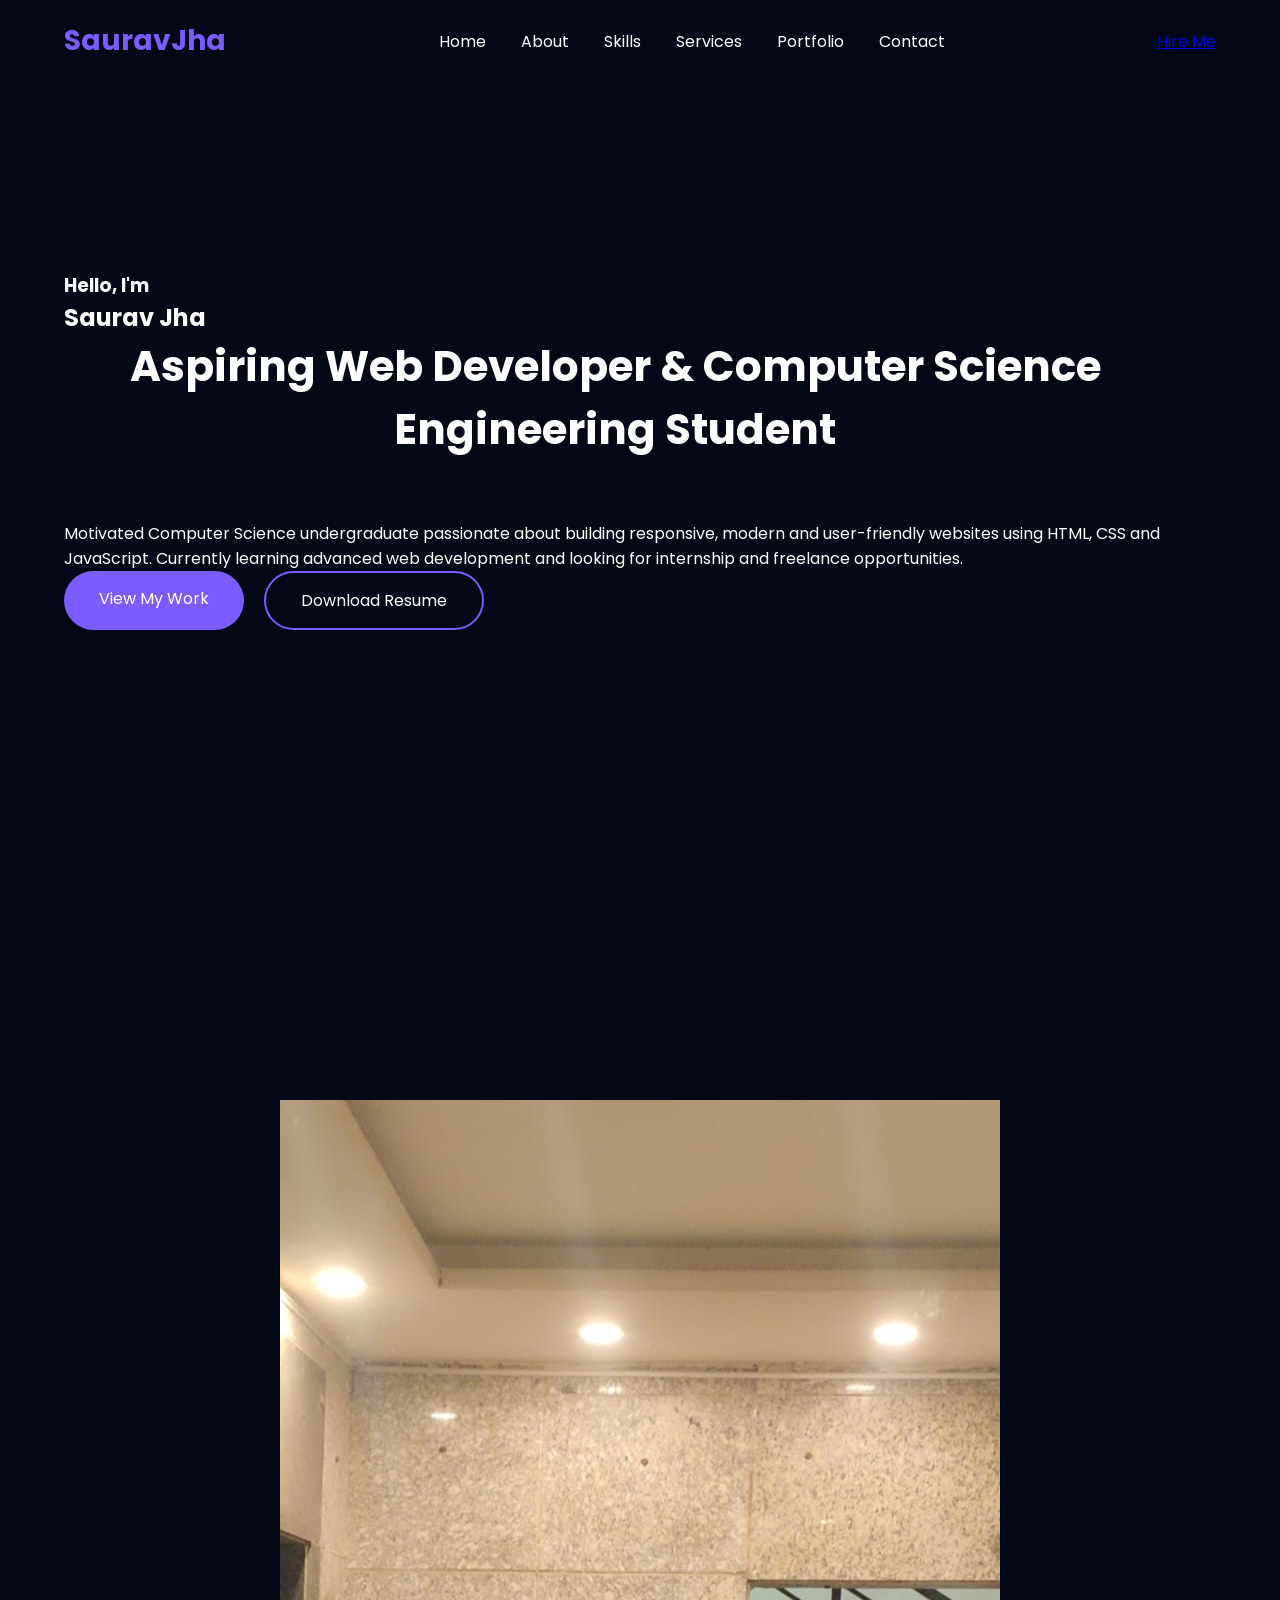
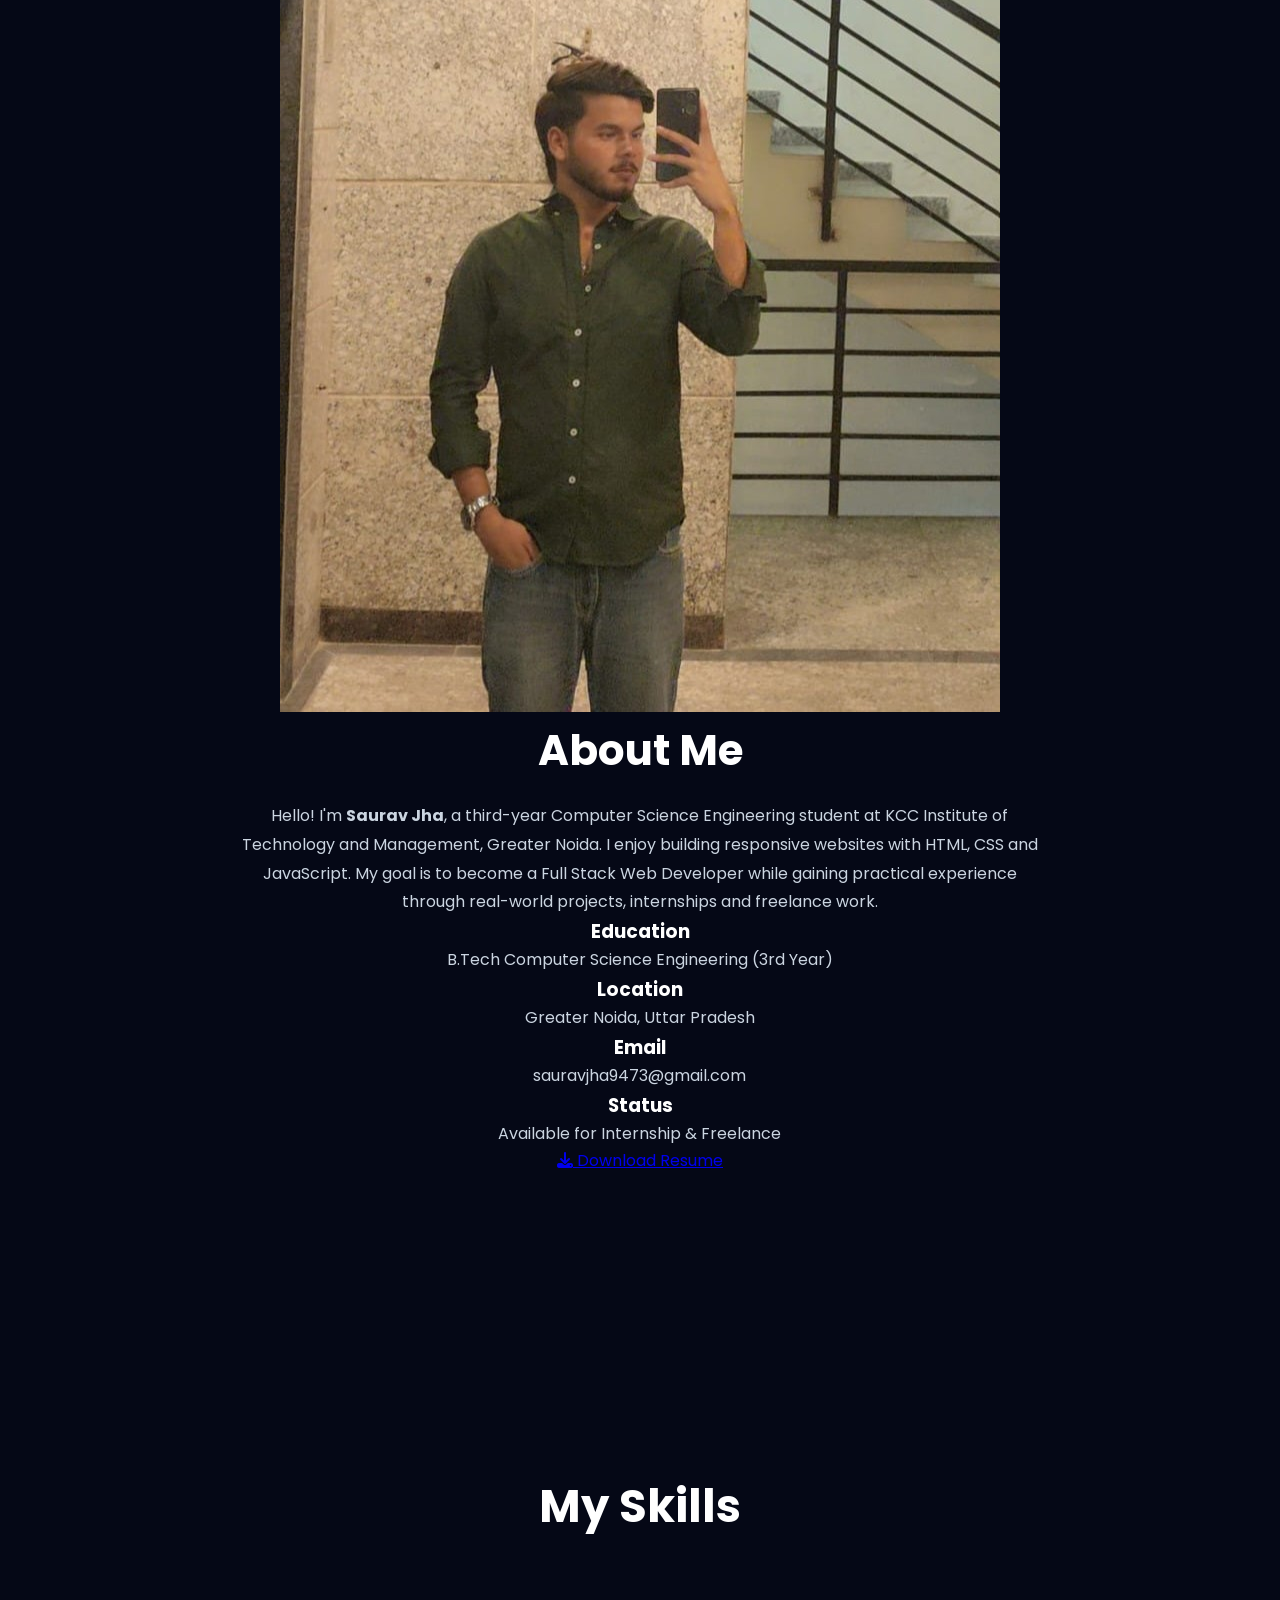
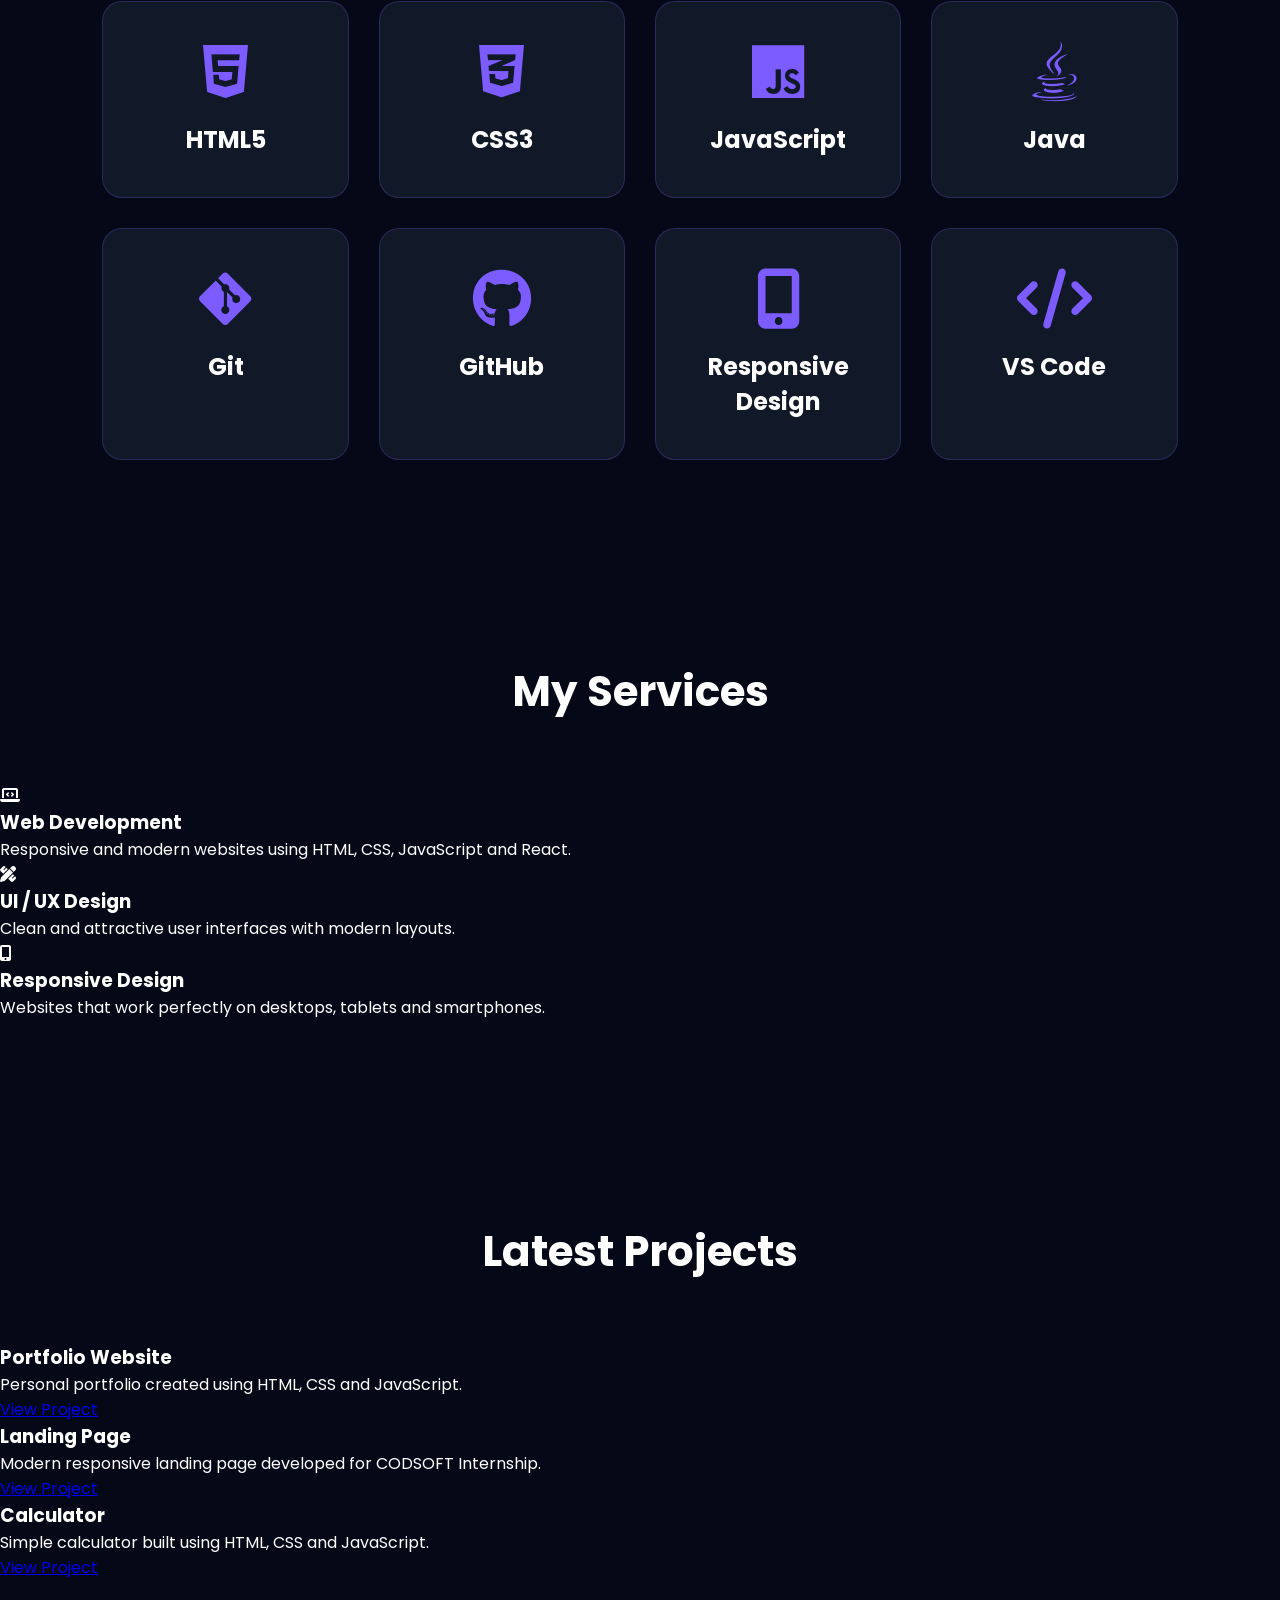
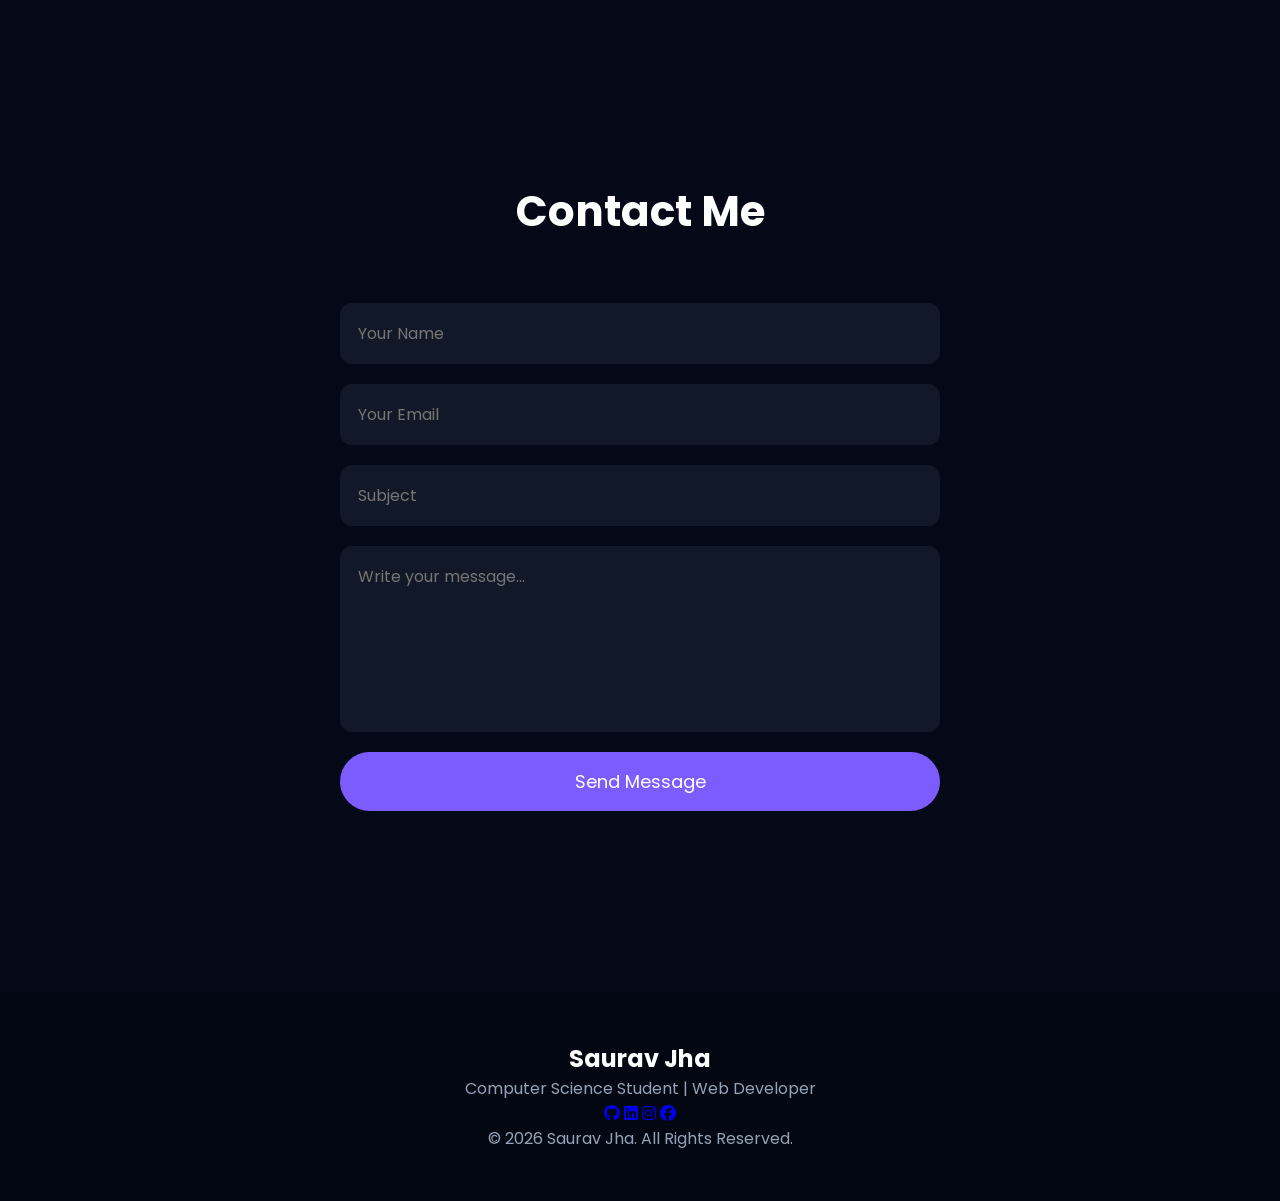
==== Landing-Page/index.html @ 8639241d "CodSoft internship tasks - Portfolio, Landing Page, Calculator" ====
<!DOCTYPE html>
<html lang="en">

<head>

    <meta charset="UTF-8">

    <meta name="viewport" content="width=device-width, initial-scale=1.0">

    <title>Saurav Jha | Portfolio</title>

    <link rel="stylesheet" href="style.css">

    <link rel="preconnect" href="https://fonts.googleapis.com">

    <link rel="preconnect" href="https://fonts.gstatic.com" crossorigin>

    <link href="https://fonts.googleapis.com/css2?family=Poppins:wght@300;400;500;600;700;800&display=swap" rel="stylesheet">

    <link rel="stylesheet"
        href="https://cdnjs.cloudflare.com/ajax/libs/font-awesome/6.6.0/css/all.min.css">

</head>

<body>

<header>

<nav class="navbar">

<div class="logo">

Saurav<span>Jha</span>

</div>

<ul class="nav-links">

<li><a href="#home">Home</a></li>

<li><a href="#about">About</a></li>

<li><a href="#skills">Skills</a></li>

<li><a href="#services">Services</a></li>

<li><a href="#portfolio">Portfolio</a></li>

<li><a href="#contact">Contact</a></li>

</ul>

<a href="#contact" class="hire-btn">

Hire Me

</a>

</nav>

</header>
<!-- HERO SECTION -->

<section class="hero" id="home">

<div class="hero-text">

<h3>Hello, I'm</h3>

<h1>Saurav Jha</h1>

<h2>Aspiring Web Developer & Computer Science Engineering Student</h2>

<p>

Motivated Computer Science undergraduate passionate about building responsive, modern and user-friendly websites using HTML, CSS and JavaScript. Currently learning advanced web development and looking for internship and freelance opportunities.

</p>

<div class="hero-buttons">

<a href="#portfolio" class="primary-btn">

View My Work

</a>

<a href="resume.pdf" class="secondary-btn" download>

Download Resume

</a>

</div>

</div>

<div class="hero-image">

<img src="images/profile.png" alt="Saurav Jha">

</div>

</section>

<!-- ABOUT -->

<section id="about" class="about">

<div class="about-image">

<img src="images/profile.png" alt="Saurav Jha">

</div>

<div class="about-content">

<h2>

About Me

</h2>

<p>

Hello! I'm <strong>Saurav Jha</strong>, a third-year Computer Science Engineering student at KCC Institute of Technology and Management, Greater Noida. I enjoy building responsive websites with HTML, CSS and JavaScript. My goal is to become a Full Stack Web Developer while gaining practical experience through real-world projects, internships and freelance work.

</p>

<div class="about-info">

<div>

<h3>Education</h3>

<p>B.Tech Computer Science Engineering (3rd Year)</p>

</div>

<div>

<h3>Location</h3>

<p>Greater Noida, Uttar Pradesh</p>

</div>

<div>

<h3>Email</h3>

<p>sauravjha9473@gmail.com</p>

</div>

<div>

<h3>Status</h3>

<p>Available for Internship & Freelance</p>

</div>

</div>

<a href="resume.pdf" class="download-btn" download>

<i class="fa-solid fa-download"></i>

Download Resume

</a>

</div>

</section>

</section>
<!-- SKILLS -->

<section id="skills" class="skills">

<h2 class="section-title">My Skills</h2>

<div class="skills-container">

<div class="skill-card">
<i class="fab fa-html5"></i>
<h3>HTML5</h3>
</div>

<div class="skill-card">
<i class="fab fa-css3-alt"></i>
<h3>CSS3</h3>
</div>

<div class="skill-card">
<i class="fab fa-js"></i>
<h3>JavaScript</h3>
</div>

<div class="skill-card">
<i class="fab fa-java"></i>
<h3>Java</h3>
</div>

<div class="skill-card">
<i class="fab fa-git-alt"></i>
<h3>Git</h3>
</div>

<div class="skill-card">
<i class="fab fa-github"></i>
<h3>GitHub</h3>
</div>

<div class="skill-card">
<i class="fas fa-mobile-alt"></i>
<h3>Responsive Design</h3>
</div>

<div class="skill-card">
<i class="fas fa-code"></i>
<h3>VS Code</h3>
</div>

</div>

</section>

<!-- =========================
SERVICES
========================= -->

<section id="services" class="services">

<h2>My Services</h2>

<div class="service-container">

<div class="service-card">

<i class="fa-solid fa-laptop-code"></i>

<h3>Web Development</h3>

<p>

Responsive and modern websites using HTML, CSS,
JavaScript and React.

</p>

</div>

<div class="service-card">

<i class="fa-solid fa-pen-ruler"></i>

<h3>UI / UX Design</h3>

<p>

Clean and attractive user interfaces with
modern layouts.

</p>

</div>

<div class="service-card">

<i class="fa-solid fa-mobile-screen-button"></i>

<h3>Responsive Design</h3>

<p>

Websites that work perfectly on desktops,
tablets and smartphones.

</p>

</div>

</div>

</section>

<!-- =========================
PORTFOLIO
========================= -->

<section id="portfolio" class="portfolio">

<h2>Latest Projects</h2>

<div class="portfolio-container">

<div class="project-card">

    <h3>Portfolio Website</h3>

    <p>
        Personal portfolio created using HTML, CSS and JavaScript.
    </p>

    <a href="https://pixel-charm-nest.lovable.app"
       target="_blank"
       rel="noopener noreferrer">
        View Project
    </a>

</div>

<div class="portfolio-card">

<h3>Landing Page</h3>

<p>

Modern responsive landing page developed
for CODSOFT Internship.

</p>

<a href="#">View Project</a>

</div>

<div class="portfolio-card">

<h3>Calculator</h3>

<p>

Simple calculator built using HTML,
CSS and JavaScript.

</p>

<a href="#">View Project</a>

</div>

</div>

</section>

<!-- =========================
CONTACT
========================= -->

<section id="contact" class="contact">

<h2>Contact Me</h2>

<form>

<input
type="text"
placeholder="Your Name"
required>

<input
type="email"
placeholder="Your Email"
required>

<input
type="text"
placeholder="Subject"
required>

<textarea
rows="6"
placeholder="Write your message..."
required></textarea>

<button type="submit">

Send Message

</button>

</form>

</section>

<!-- =========================
FOOTER
========================= -->

<footer>

<div class="footer-content">

<h2>

Saurav Jha

</h2>

<p>

Computer Science Student | Web Developer

</p>

<div class="social-icons">

<a href="#"><i class="fab fa-github"></i></a>

<a href="#"><i class="fab fa-linkedin"></i></a>

<a href="#"><i class="fab fa-instagram"></i></a>

<a href="#"><i class="fab fa-facebook"></i></a>

</div>

<p class="copyright">

© 2026 Saurav Jha. All Rights Reserved.

</p>

</div>

</footer>

<script src="script.js"></script>

</body>

</html>
---- Landing-Page/style.css ----
/* ===========================
   Google Font
=========================== */

*{
    margin:0;
    padding:0;
    box-sizing:border-box;
    scroll-behavior:smooth;
    font-family:'Poppins',sans-serif;
}

body{

    background:#050816;
    color:white;
    overflow-x:hidden;

}

/* ===========================
Navbar
=========================== */

header{

    position:fixed;
    width:100%;
    top:0;
    left:0;
    z-index:1000;

    background:rgba(5,8,22,.85);
    backdrop-filter:blur(12px);

}

.navbar{

    width:90%;
    margin:auto;

    display:flex;
    justify-content:space-between;
    align-items:center;

    padding:20px 0;

}

.logo{

    font-size:28px;
    font-weight:700;

    color:#7c5cff;

}

.nav-links{

    display:flex;
    gap:35px;
    list-style:none;

}

.nav-links a{

    color:white;
    text-decoration:none;

    transition:.3s;

}

.nav-links a:hover{

    color:#7c5cff;

}

.btn{

    background:#7c5cff;
    color:white;

    padding:12px 25px;

    border-radius:30px;

    text-decoration:none;

    transition:.3s;

}

.btn:hover{

    background:#9f87ff;

    transform:translateY(-3px);

}

/* ===========================
Hero
=========================== */

.hero{

    width:90%;
    margin:auto;

    min-height:100vh;

    display:flex;
    justify-content:space-between;
    align-items:center;

    gap:50px;

}

.hero-content{

    flex:1;

}

.hero-content h1{

    font-size:60px;

    line-height:1.2;

    margin-bottom:25px;

}

.hero-content p{

    color:#cbd5e1;

    line-height:1.8;

    margin-bottom:40px;

    font-size:18px;

}

.hero-buttons{

    display:flex;

    gap:20px;

}

.primary-btn{

    background:#7c5cff;

    color:white;

    padding:15px 35px;

    border-radius:30px;

    text-decoration:none;

    transition:.3s;

}

.secondary-btn{

    border:2px solid #7c5cff;

    color:white;

    padding:15px 35px;

    border-radius:30px;

    text-decoration:none;

}

.primary-btn:hover{

    transform:translateY(-5px);

}

.secondary-btn:hover{

    background:#7c5cff;

}

.hero-image{

    flex:1;

}

.hero-image img{

    width:100%;

    border-radius:25px;

    box-shadow:0 0 40px rgba(124,92,255,.4);

}

/* ===========================
About
=========================== */

.about{

    width:90%;

    margin:100px auto;

    text-align:center;

}

.about h2{

    font-size:42px;

    margin-bottom:20px;

}

.about p{

    color:#cbd5e1;

    width:70%;

    margin:auto;

    line-height:1.8;

}

/* ===========================
Services
=========================== */

section{

    padding:100px 0;

}

section h2{

    text-align:center;

    font-size:42px;

    margin-bottom:60px;

}

.cards{

    width:90%;

    margin:auto;

    display:grid;

    grid-template-columns:repeat(3,1fr);

    gap:30px;

}

.card{

    background:#111827;

    padding:40px;

    border-radius:20px;

    text-align:center;

    transition:.4s;

}

.card:hover{

    transform:translateY(-12px);

    box-shadow:0 15px 35px rgba(124,92,255,.4);

}

.card i{

    font-size:55px;

    color:#7c5cff;

    margin-bottom:20px;

}

.card h3{

    margin-bottom:20px;

}/* ===========================
Features
=========================== */

.features{
    width:90%;
    margin:auto;
}

.feature-grid{
    display:grid;
    grid-template-columns:repeat(2,1fr);
    gap:30px;
}

.feature-grid div{
    background:#111827;
    padding:35px;
    border-radius:20px;
    transition:.4s;
}

.feature-grid div:hover{
    transform:translateY(-10px);
    box-shadow:0 15px 35px rgba(124,92,255,.35);
}

.feature-grid h3{
    color:#7c5cff;
    margin-bottom:15px;
    font-size:24px;
}

.feature-grid p{
    color:#cbd5e1;
    line-height:1.8;
}

/* ===========================
Pricing
=========================== */

.price-card{
    background:#111827;
    padding:40px;
    text-align:center;
    border-radius:20px;
    transition:.4s;
}

.price-card h3{
    font-size:28px;
}

.price-card h1{
    font-size:60px;
    margin:20px 0;
    color:#7c5cff;
}

.price-card p{
    color:#cbd5e1;
    margin-bottom:30px;
}

.price-card button{
    background:#7c5cff;
    color:white;
    border:none;
    padding:15px 35px;
    border-radius:30px;
    cursor:pointer;
    transition:.3s;
}

.price-card button:hover{
    transform:scale(1.05);
}

.price-card:hover{
    transform:translateY(-10px);
    box-shadow:0 20px 40px rgba(124,92,255,.35);
}

.popular{
    border:2px solid #7c5cff;
}

/* ===========================
Contact
=========================== */

form{
    width:600px;
    max-width:90%;
    margin:auto;
    display:flex;
    flex-direction:column;
    gap:20px;
}

input,
textarea{
    background:#111827;
    border:none;
    outline:none;
    padding:18px;
    border-radius:12px;
    color:white;
    font-size:16px;
}

textarea{
    resize:none;
}

form button{
    background:#7c5cff;
    color:white;
    border:none;
    padding:16px;
    border-radius:30px;
    cursor:pointer;
    font-size:18px;
    transition:.3s;
}

form button:hover{
    background:#9f87ff;
}

/* ===========================
Footer
=========================== */

footer{
    text-align:center;
    padding:50px 20px;
    background:#030712;
    margin-top:80px;
}

footer h3{
    color:#7c5cff;
    margin-bottom:10px;
}

footer p{
    color:#94a3b8;
}

/* ===========================
Responsive
=========================== */

@media(max-width:992px){

.hero{
    flex-direction:column;
    text-align:center;
    padding-top:120px;
}

.hero-buttons{
    justify-content:center;
}

.cards{
    grid-template-columns:1fr;
}

.feature-grid{
    grid-template-columns:1fr;
}

.hero-content h1{
    font-size:42px;
}

.about p{
    width:100%;
}

}

@media(max-width:768px){

.navbar{
    flex-direction:column;
    gap:20px;
}

.nav-links{
    flex-direction:column;
    text-align:center;
    gap:15px;
}

.hero-content h1{
    font-size:34px;
}

.hero-content p{
    font-size:16px;
}

.btn,
.primary-btn,
.secondary-btn{
    width:100%;
    text-align:center;
}

.hero-buttons{
    flex-direction:column;
}

section h2{
    font-size:34px;
}

.price-card h1{
    font-size:48px;
}

}

/*==========================
Skills
===========================*/

.skills{

    padding:100px 8%;
    background:#050816;

}

.skills h2{

    text-align:center;
    font-size:45px;
    margin-bottom:60px;
    color:#fff;

}

.skills-container{

    display:grid;
    grid-template-columns:repeat(auto-fit,minmax(220px,1fr));
    gap:30px;

}

.skill-card{

    background:#111827;
    padding:40px 20px;
    border-radius:20px;
    text-align:center;
    transition:0.4s;
    border:1px solid rgba(124,92,255,.25);

}

.skill-card:hover{

    transform:translateY(-10px);
    box-shadow:0 15px 35px rgba(124,92,255,.4);

}

.skill-card i{

    font-size:60px;
    color:#7c5cff;
    margin-bottom:20px;

}

.skill-card h3{

    font-size:24px;
    color:white;

}
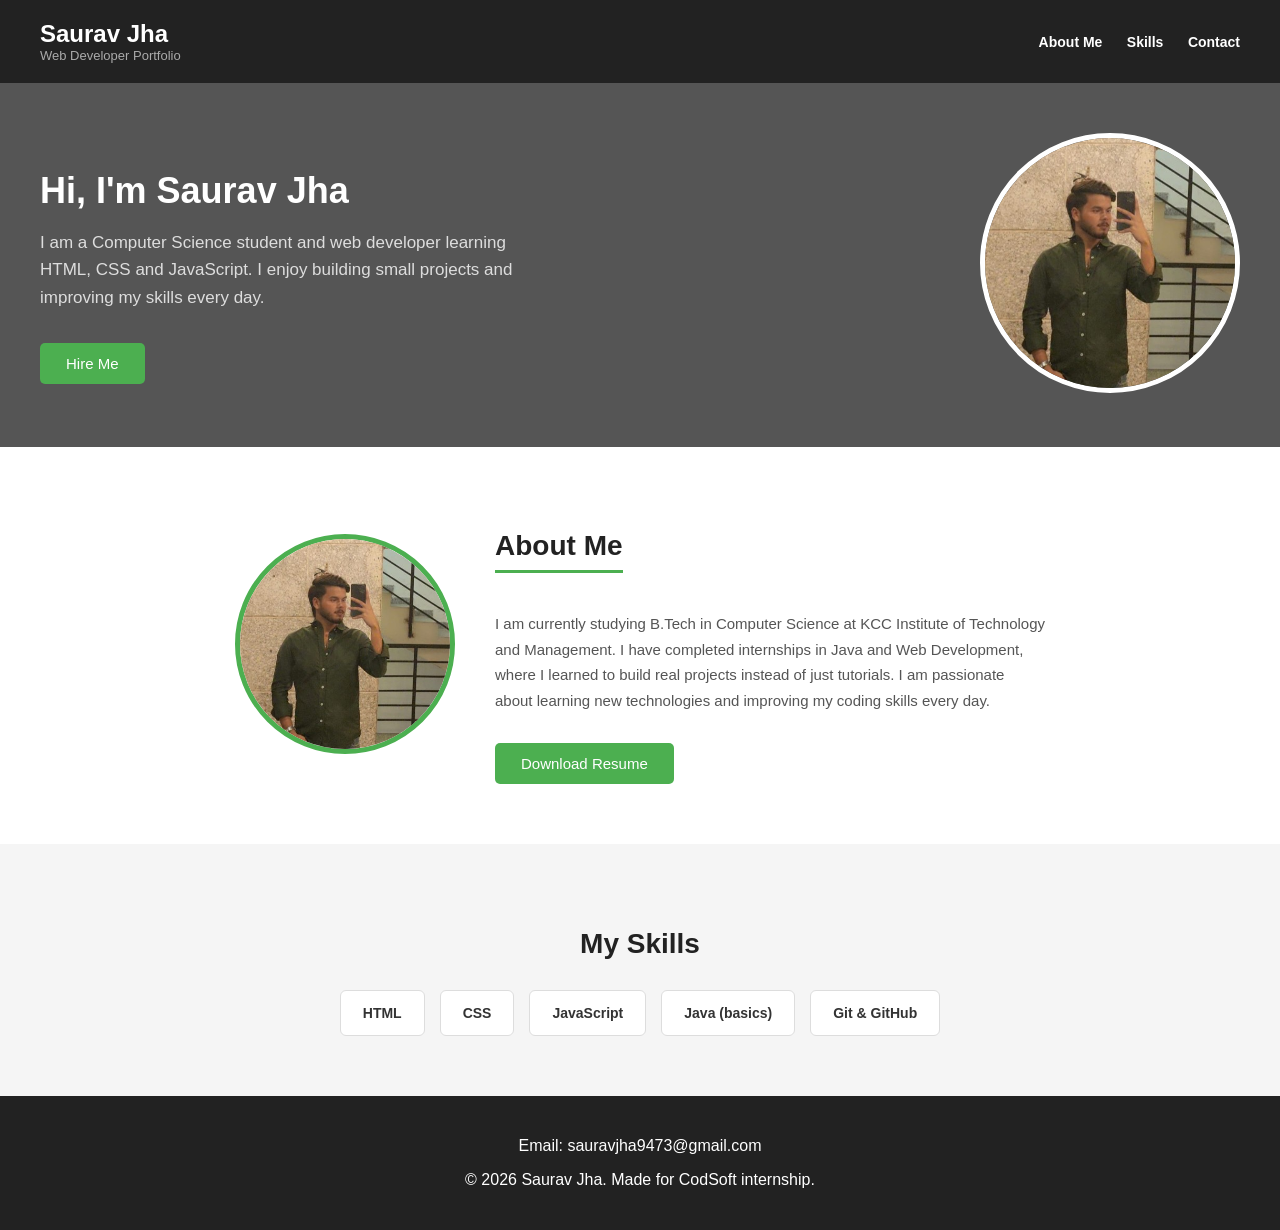
==== commit 3196169e: "Redesign landing page to match CodSoft demo style" ====
--- a/Landing-Page/index.html
+++ b/Landing-Page/index.html
@@ -1,436 +1,226 @@
-<!DOCTYPE html>
-<html lang="en">
-
+﻿<!DOCTYPE html>
+<html>
 <head>
-
-    <meta charset="UTF-8">
-
-    <meta name="viewport" content="width=device-width, initial-scale=1.0">
-
-    <title>Saurav Jha | Portfolio</title>
-
-    <link rel="stylesheet" href="style.css">
-
-    <link rel="preconnect" href="https://fonts.googleapis.com">
-
-    <link rel="preconnect" href="https://fonts.gstatic.com" crossorigin>
-
-    <link href="https://fonts.googleapis.com/css2?family=Poppins:wght@300;400;500;600;700;800&display=swap" rel="stylesheet">
-
-    <link rel="stylesheet"
-        href="https://cdnjs.cloudflare.com/ajax/libs/font-awesome/6.6.0/css/all.min.css">
-
+  <title>Saurav Jha - Landing Page</title>
+  <!-- landing page task for codsoft internship -->
+  <style>
+    * {
+      box-sizing: border-box;
+    }
+
+    body {
+      margin: 0;
+      font-family: Arial, sans-serif;
+      color: #333333;
+    }
+
+    .navbar {
+      background-color: #222222;
+      padding: 20px 40px;
+      display: flex;
+      justify-content: space-between;
+      align-items: center;
+      flex-wrap: wrap;
+    }
+
+    .navbar h2 {
+      color: white;
+      margin: 0;
+    }
+
+    .navbar p {
+      color: #aaaaaa;
+      margin: 0;
+      font-size: 13px;
+    }
+
+    .nav-links a {
+      color: white;
+      text-decoration: none;
+      margin-left: 20px;
+      font-size: 14px;
+      font-weight: bold;
+    }
+
+    .nav-links a:hover {
+      color: #4CAF50;
+    }
+
+    .hero {
+      background-color: #555555;
+      display: flex;
+      align-items: center;
+      justify-content: space-between;
+      padding: 50px 40px;
+      flex-wrap: wrap;
+    }
+
+    .hero-text {
+      color: white;
+      max-width: 500px;
+    }
+
+    .hero-text h1 {
+      font-size: 36px;
+      margin-bottom: 15px;
+    }
+
+    .hero-text p {
+      font-size: 17px;
+      line-height: 1.6;
+      color: #dddddd;
+    }
+
+    .hero-img img {
+      width: 260px;
+      height: 260px;
+      border-radius: 50%;
+      object-fit: cover;
+      border: 5px solid white;
+    }
+
+    .btn {
+      display: inline-block;
+      background-color: #4CAF50;
+      color: white;
+      padding: 12px 26px;
+      border: none;
+      font-size: 15px;
+      border-radius: 5px;
+      cursor: pointer;
+      text-decoration: none;
+      margin-top: 15px;
+    }
+
+    .btn:hover {
+      background-color: #3d8b40;
+    }
+
+    .about {
+      display: flex;
+      align-items: center;
+      gap: 40px;
+      padding: 60px 40px;
+      flex-wrap: wrap;
+      justify-content: center;
+    }
+
+    .about-content {
+      max-width: 550px;
+    }
+
+    .about h2 {
+      font-size: 28px;
+      color: #222222;
+      border-bottom: 3px solid #4CAF50;
+      display: inline-block;
+      padding-bottom: 8px;
+    }
+
+    .about p {
+      font-size: 15px;
+      line-height: 1.7;
+      color: #555555;
+    }
+
+    .skills {
+      background-color: #f5f5f5;
+      padding: 60px 40px;
+      text-align: center;
+    }
+
+    .skills h2 {
+      font-size: 28px;
+      margin-bottom: 30px;
+      color: #222222;
+    }
+
+    .skill-list {
+      display: flex;
+      justify-content: center;
+      gap: 15px;
+      flex-wrap: wrap;
+    }
+
+    .skill-item {
+      background-color: white;
+      border: 1px solid #ddd;
+      padding: 14px 22px;
+      border-radius: 6px;
+      font-size: 14px;
+      font-weight: bold;
+      color: #333;
+    }
+
+    footer {
+      background-color: #222222;
+      color: white;
+      text-align: center;
+      padding: 25px;
+    }
+  </style>
 </head>
-
 <body>
 
-<header>
-
-<nav class="navbar">
-
-<div class="logo">
-
-Saurav<span>Jha</span>
-
-</div>
-
-<ul class="nav-links">
-
-<li><a href="#home">Home</a></li>
-
-<li><a href="#about">About</a></li>
-
-<li><a href="#skills">Skills</a></li>
-
-<li><a href="#services">Services</a></li>
-
-<li><a href="#portfolio">Portfolio</a></li>
-
-<li><a href="#contact">Contact</a></li>
-
-</ul>
-
-<a href="#contact" class="hire-btn">
-
-Hire Me
-
-</a>
-
-</nav>
-
-</header>
-<!-- HERO SECTION -->
-
-<section class="hero" id="home">
-
-<div class="hero-text">
-
-<h3>Hello, I'm</h3>
-
-<h1>Saurav Jha</h1>
-
-<h2>Aspiring Web Developer & Computer Science Engineering Student</h2>
-
-<p>
-
-Motivated Computer Science undergraduate passionate about building responsive, modern and user-friendly websites using HTML, CSS and JavaScript. Currently learning advanced web development and looking for internship and freelance opportunities.
-
-</p>
-
-<div class="hero-buttons">
-
-<a href="#portfolio" class="primary-btn">
-
-View My Work
-
-</a>
-
-<a href="resume.pdf" class="secondary-btn" download>
-
-Download Resume
-
-</a>
-
-</div>
-
-</div>
-
-<div class="hero-image">
-
-<img src="images/profile.png" alt="Saurav Jha">
-
-</div>
-
-</section>
-
-<!-- ABOUT -->
-
-<section id="about" class="about">
-
-<div class="about-image">
-
-<img src="images/profile.png" alt="Saurav Jha">
-
-</div>
-
-<div class="about-content">
-
-<h2>
-
-About Me
-
-</h2>
-
-<p>
-
-Hello! I'm <strong>Saurav Jha</strong>, a third-year Computer Science Engineering student at KCC Institute of Technology and Management, Greater Noida. I enjoy building responsive websites with HTML, CSS and JavaScript. My goal is to become a Full Stack Web Developer while gaining practical experience through real-world projects, internships and freelance work.
-
-</p>
-
-<div class="about-info">
-
-<div>
-
-<h3>Education</h3>
-
-<p>B.Tech Computer Science Engineering (3rd Year)</p>
-
-</div>
-
-<div>
-
-<h3>Location</h3>
-
-<p>Greater Noida, Uttar Pradesh</p>
-
-</div>
-
-<div>
-
-<h3>Email</h3>
-
-<p>sauravjha9473@gmail.com</p>
-
-</div>
-
-<div>
-
-<h3>Status</h3>
-
-<p>Available for Internship & Freelance</p>
-
-</div>
-
-</div>
-
-<a href="resume.pdf" class="download-btn" download>
-
-<i class="fa-solid fa-download"></i>
-
-Download Resume
-
-</a>
-
-</div>
-
-</section>
-
-</section>
-<!-- SKILLS -->
-
-<section id="skills" class="skills">
-
-<h2 class="section-title">My Skills</h2>
-
-<div class="skills-container">
-
-<div class="skill-card">
-<i class="fab fa-html5"></i>
-<h3>HTML5</h3>
-</div>
-
-<div class="skill-card">
-<i class="fab fa-css3-alt"></i>
-<h3>CSS3</h3>
-</div>
-
-<div class="skill-card">
-<i class="fab fa-js"></i>
-<h3>JavaScript</h3>
-</div>
-
-<div class="skill-card">
-<i class="fab fa-java"></i>
-<h3>Java</h3>
-</div>
-
-<div class="skill-card">
-<i class="fab fa-git-alt"></i>
-<h3>Git</h3>
-</div>
-
-<div class="skill-card">
-<i class="fab fa-github"></i>
-<h3>GitHub</h3>
-</div>
-
-<div class="skill-card">
-<i class="fas fa-mobile-alt"></i>
-<h3>Responsive Design</h3>
-</div>
-
-<div class="skill-card">
-<i class="fas fa-code"></i>
-<h3>VS Code</h3>
-</div>
-
-</div>
-
-</section>
-
-<!-- =========================
-SERVICES
-========================= -->
-
-<section id="services" class="services">
-
-<h2>My Services</h2>
-
-<div class="service-container">
-
-<div class="service-card">
-
-<i class="fa-solid fa-laptop-code"></i>
-
-<h3>Web Development</h3>
-
-<p>
-
-Responsive and modern websites using HTML, CSS,
-JavaScript and React.
-
-</p>
-
-</div>
-
-<div class="service-card">
-
-<i class="fa-solid fa-pen-ruler"></i>
-
-<h3>UI / UX Design</h3>
-
-<p>
-
-Clean and attractive user interfaces with
-modern layouts.
-
-</p>
-
-</div>
-
-<div class="service-card">
-
-<i class="fa-solid fa-mobile-screen-button"></i>
-
-<h3>Responsive Design</h3>
-
-<p>
-
-Websites that work perfectly on desktops,
-tablets and smartphones.
-
-</p>
-
-</div>
-
-</div>
-
-</section>
-
-<!-- =========================
-PORTFOLIO
-========================= -->
-
-<section id="portfolio" class="portfolio">
-
-<h2>Latest Projects</h2>
-
-<div class="portfolio-container">
-
-<div class="project-card">
-
-    <h3>Portfolio Website</h3>
-
-    <p>
-        Personal portfolio created using HTML, CSS and JavaScript.
-    </p>
-
-    <a href="https://pixel-charm-nest.lovable.app"
-       target="_blank"
-       rel="noopener noreferrer">
-        View Project
-    </a>
-
-</div>
-
-<div class="portfolio-card">
-
-<h3>Landing Page</h3>
-
-<p>
-
-Modern responsive landing page developed
-for CODSOFT Internship.
-
-</p>
-
-<a href="#">View Project</a>
-
-</div>
-
-<div class="portfolio-card">
-
-<h3>Calculator</h3>
-
-<p>
-
-Simple calculator built using HTML,
-CSS and JavaScript.
-
-</p>
-
-<a href="#">View Project</a>
-
-</div>
-
-</div>
-
-</section>
-
-<!-- =========================
-CONTACT
-========================= -->
-
-<section id="contact" class="contact">
-
-<h2>Contact Me</h2>
-
-<form>
-
-<input
-type="text"
-placeholder="Your Name"
-required>
-
-<input
-type="email"
-placeholder="Your Email"
-required>
-
-<input
-type="text"
-placeholder="Subject"
-required>
-
-<textarea
-rows="6"
-placeholder="Write your message..."
-required></textarea>
-
-<button type="submit">
-
-Send Message
-
-</button>
-
-</form>
-
-</section>
-
-<!-- =========================
-FOOTER
-========================= -->
-
-<footer>
-
-<div class="footer-content">
-
-<h2>
-
-Saurav Jha
-
-</h2>
-
-<p>
-
-Computer Science Student | Web Developer
-
-</p>
-
-<div class="social-icons">
-
-<a href="#"><i class="fab fa-github"></i></a>
-
-<a href="#"><i class="fab fa-linkedin"></i></a>
-
-<a href="#"><i class="fab fa-instagram"></i></a>
-
-<a href="#"><i class="fab fa-facebook"></i></a>
-
-</div>
-
-<p class="copyright">
-
-© 2026 Saurav Jha. All Rights Reserved.
-
-</p>
-
-</div>
-
-</footer>
-
-<script src="script.js"></script>
+  <div class="navbar">
+    <div>
+      <h2>Saurav Jha</h2>
+      <p>Web Developer Portfolio</p>
+    </div>
+    <div class="nav-links">
+      <a href="#about">About Me</a>
+      <a href="#skills">Skills</a>
+      <a href="#contact">Contact</a>
+    </div>
+  </div>
+
+  <div class="hero">
+    <div class="hero-text">
+      <h1>Hi, I'm Saurav Jha</h1>
+      <p>
+        I am a Computer Science student and web developer learning HTML, CSS
+        and JavaScript. I enjoy building small projects and improving my
+        skills every day.
+      </p>
+      <a href="#contact" class="btn">Hire Me</a>
+    </div>
+    <div class="hero-img">
+      <img src="profile.jpg" alt="Saurav Jha">
+    </div>
+  </div>
+
+  <div class="about" id="about">
+    <div class="hero-img">
+      <img src="profile.jpg" alt="Saurav Jha" style="width:220px;height:220px;border:5px solid #4CAF50;">
+    </div>
+    <div class="about-content">
+      <h2>About Me</h2>
+      <p>
+        I am currently studying B.Tech in Computer Science at KCC Institute of
+        Technology and Management. I have completed internships in Java and
+        Web Development, where I learned to build real projects instead of
+        just tutorials. I am passionate about learning new technologies and
+        improving my coding skills every day.
+      </p>
+      <a href="resume.pdf" class="btn" download>Download Resume</a>
+    </div>
+  </div>
+
+  <div class="skills" id="skills">
+    <h2>My Skills</h2>
+    <div class="skill-list">
+      <div class="skill-item">HTML</div>
+      <div class="skill-item">CSS</div>
+      <div class="skill-item">JavaScript</div>
+      <div class="skill-item">Java (basics)</div>
+      <div class="skill-item">Git & GitHub</div>
+    </div>
+  </div>
+
+  <footer id="contact">
+    <p>Email: sauravjha9473@gmail.com</p>
+    <p>&copy; 2026 Saurav Jha. Made for CodSoft internship.</p>
+  </footer>
 
 </body>
-
-</html>+</html>
